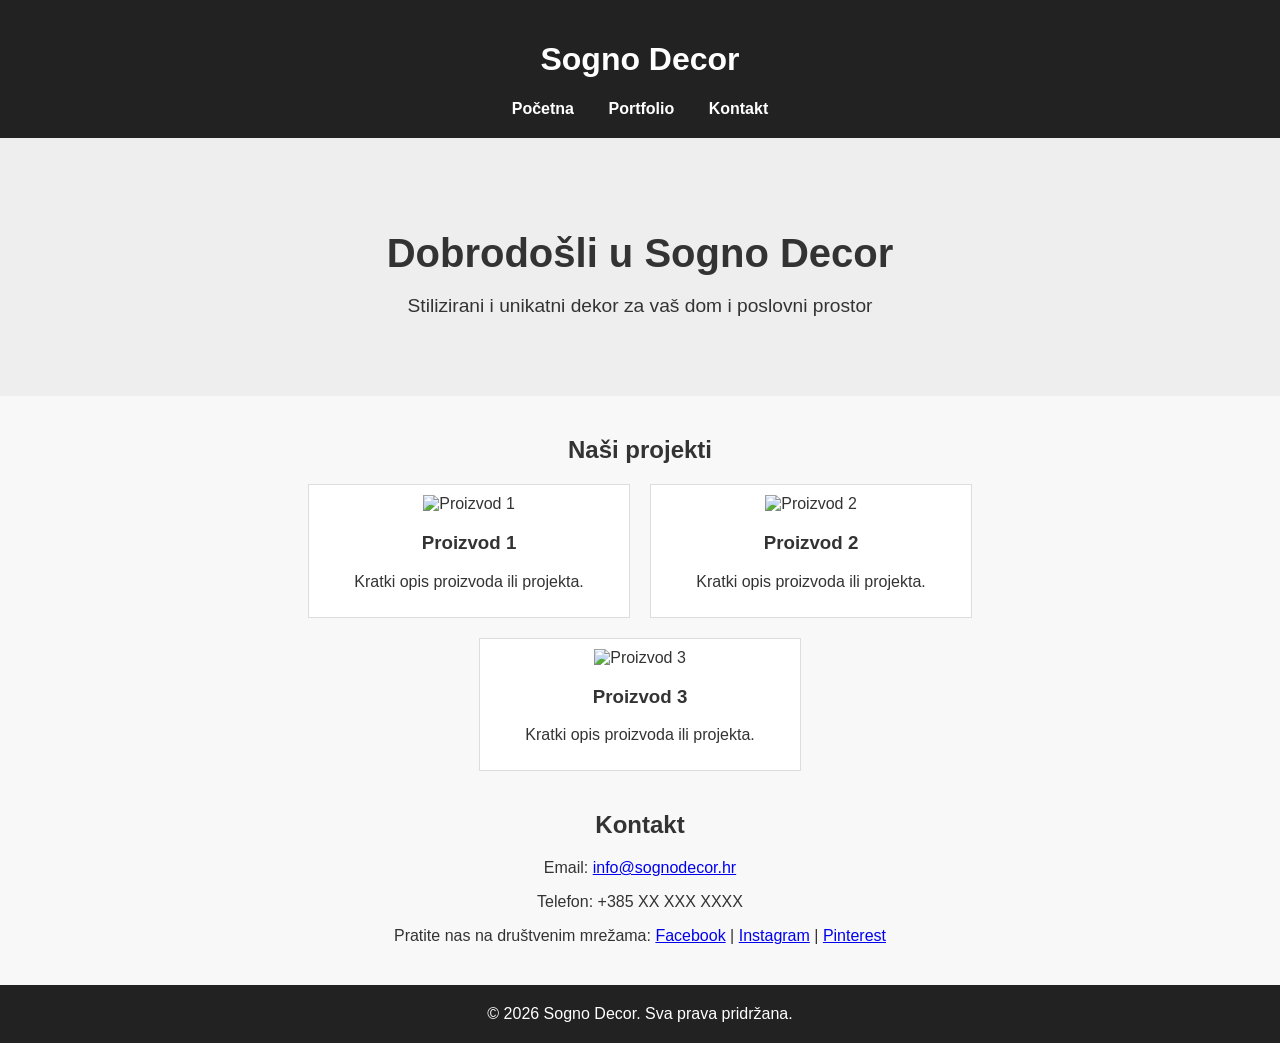
==== index.html @ f8109514 "Add files via upload" ====
<!DOCTYPE html>
<html lang="hr">
<head>
  <meta charset="UTF-8">
  <meta name="viewport" content="width=device-width, initial-scale=1.0">
  <title>Sogno Decor</title>
  <style>
    body { font-family: Arial, sans-serif; margin:0; padding:0; background:#f8f8f8; color:#333; }
    header { background:#222; color:#fff; padding:20px 0; text-align:center; }
    nav a { color:#fff; margin:0 15px; text-decoration:none; font-weight:bold; }
    .hero { text-align:center; padding:60px 20px; background:#eee; }
    .hero h1 { font-size:2.5em; margin-bottom:10px; }
    .hero p { font-size:1.2em; }
    .section { max-width:1000px; margin:40px auto; padding:0 20px; }
    .portfolio { display:flex; flex-wrap:wrap; gap:20px; justify-content:center; }
    .portfolio-item { background:#fff; border:1px solid #ddd; width:300px; padding:10px; text-align:center; }
    .portfolio-item img { width:100%; height:auto; }
    footer { background:#222; color:#fff; text-align:center; padding:20px 0; margin-top:40px; }
    footer a { color:#fff; margin:0 10px; text-decoration:none; }
  </style>
</head>
<body>

<header>
  <h1>Sogno Decor</h1>
  <nav>
    <a href="#home">Početna</a>
    <a href="#portfolio">Portfolio</a>
    <a href="#contact">Kontakt</a>
  </nav>
</header>

<section class="hero" id="home">
  <h1>Dobrodošli u Sogno Decor</h1>
  <p>Stilizirani i unikatni dekor za vaš dom i poslovni prostor</p>
</section>

<section class="section" id="portfolio">
  <h2 style="text-align:center;">Naši projekti</h2>
  <div class="portfolio">
    <div class="portfolio-item">
      <img src="images/proizvod1.jpg" alt="Proizvod 1">
      <h3>Proizvod 1</h3>
      <p>Kratki opis proizvoda ili projekta.</p>
    </div>
    <div class="portfolio-item">
      <img src="images/proizvod2.jpg" alt="Proizvod 2">
      <h3>Proizvod 2</h3>
      <p>Kratki opis proizvoda ili projekta.</p>
    </div>
    <div class="portfolio-item">
      <img src="images/proizvod3.jpg" alt="Proizvod 3">
      <h3>Proizvod 3</h3>
      <p>Kratki opis proizvoda ili projekta.</p>
    </div>
  </div>
</section>

<section class="section" id="contact">
  <h2 style="text-align:center;">Kontakt</h2>
  <p style="text-align:center;">Email: <a href="mailto:info@sognodecor.hr">info@sognodecor.hr</a></p>
  <p style="text-align:center;">Telefon: +385 XX XXX XXXX</p>
  <p style="text-align:center;">Pratite nas na društvenim mrežama:
    <a href="#">Facebook</a> | <a href="#">Instagram</a> | <a href="#">Pinterest</a>
  </p>
</section>

<footer>
  &copy; 2026 Sogno Decor. Sva prava pridržana.
</footer>

</body>
</html>
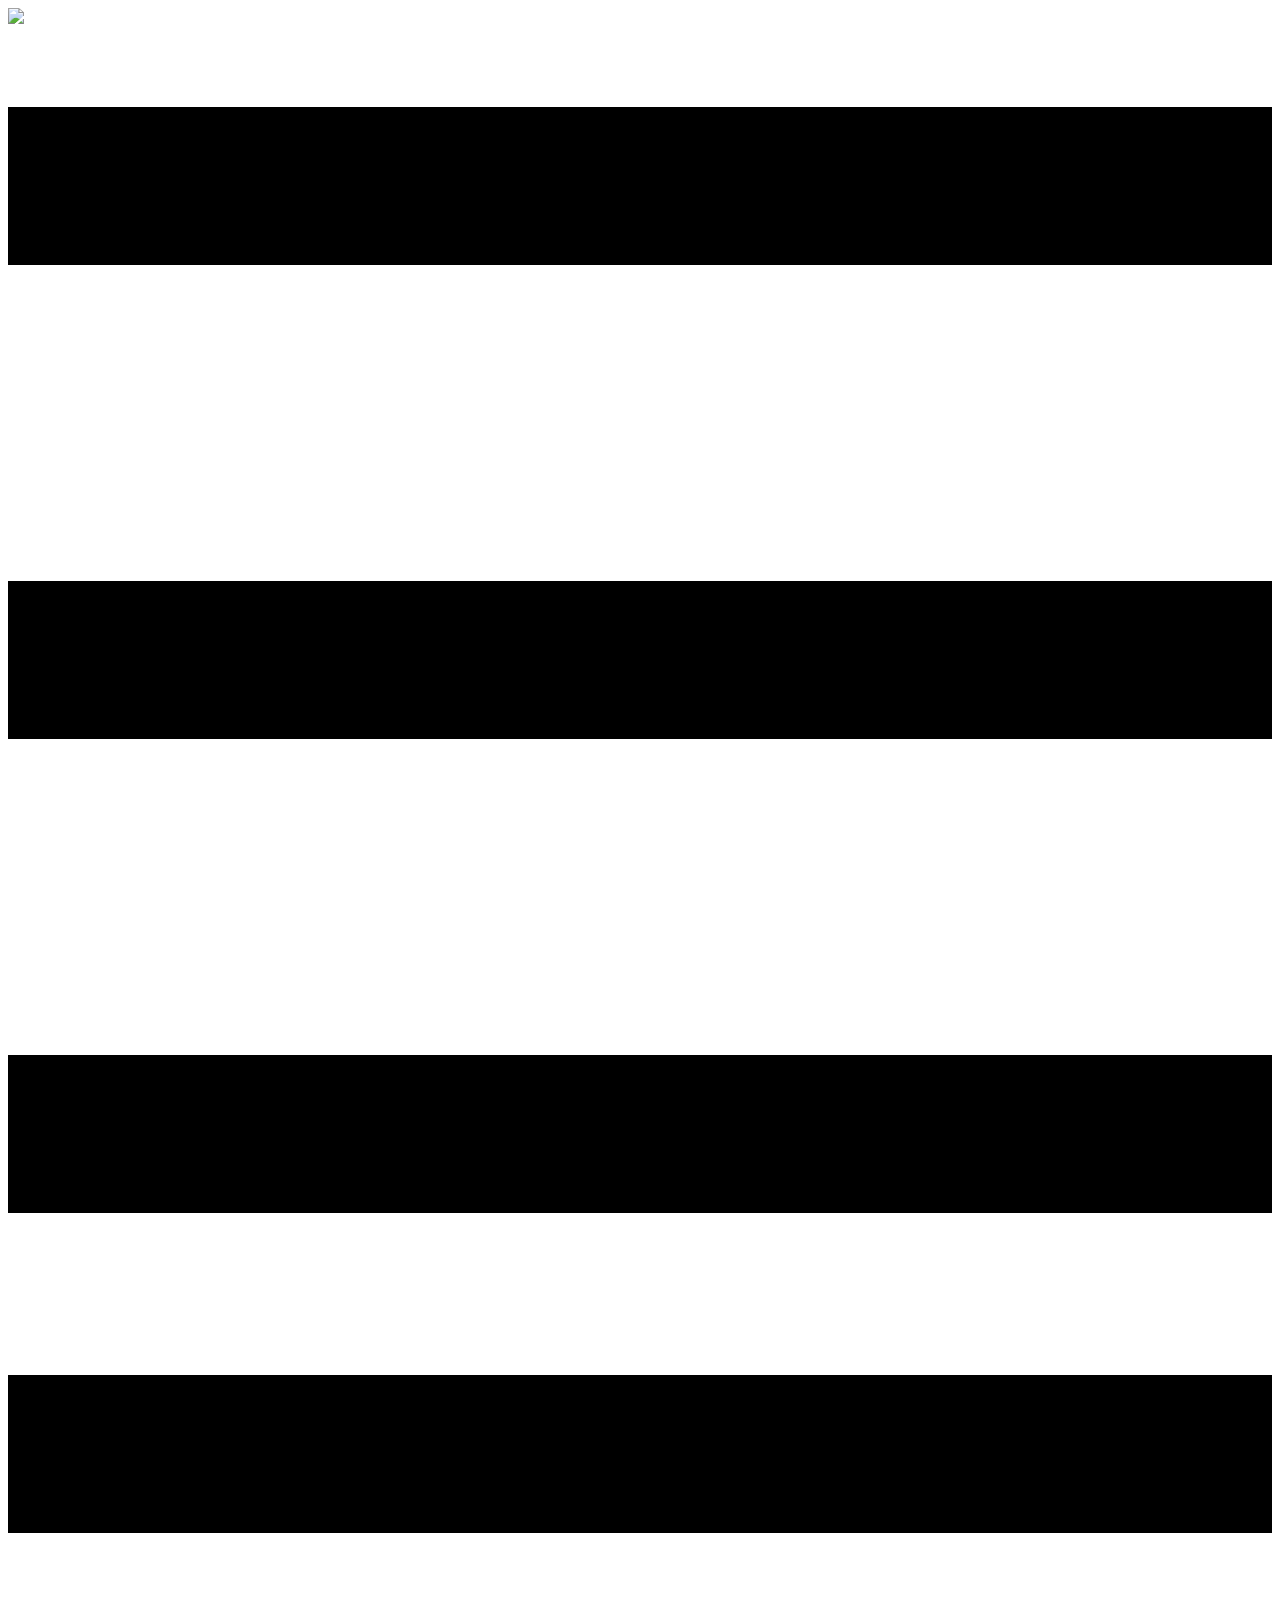
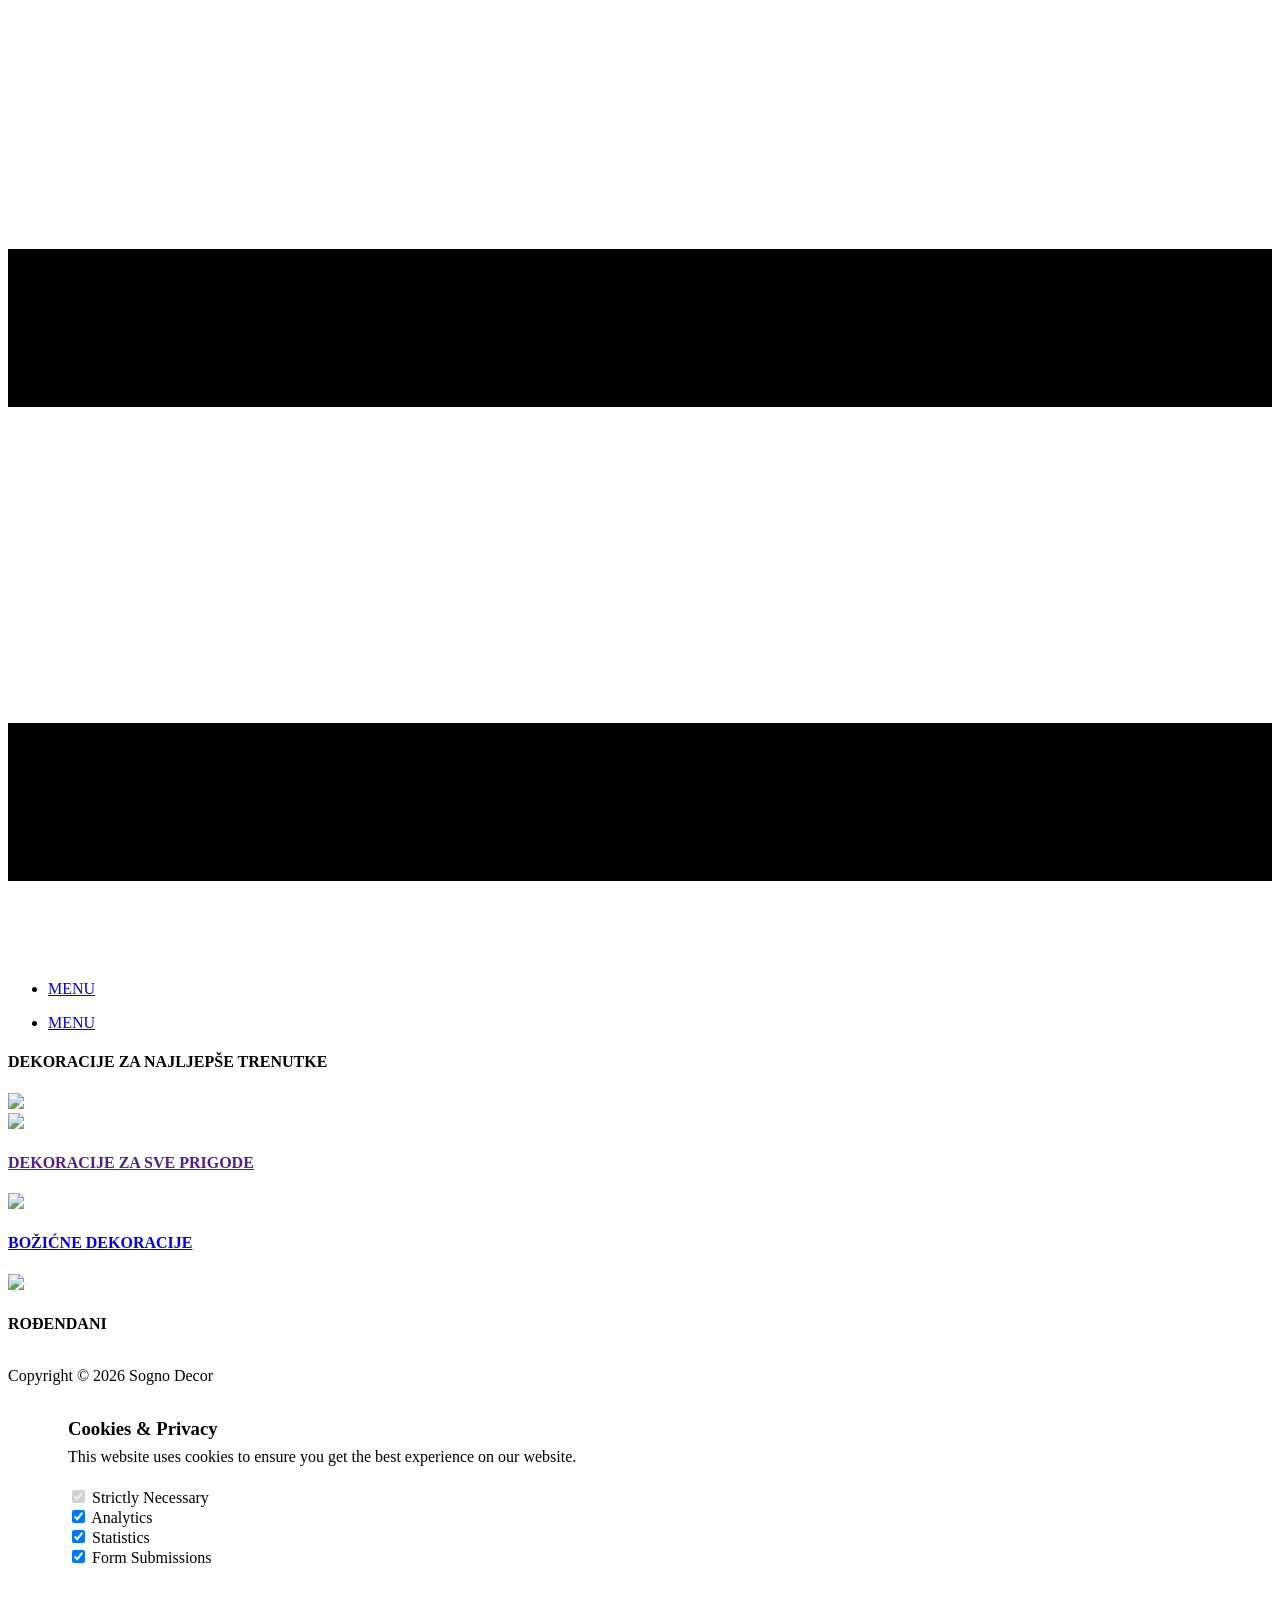
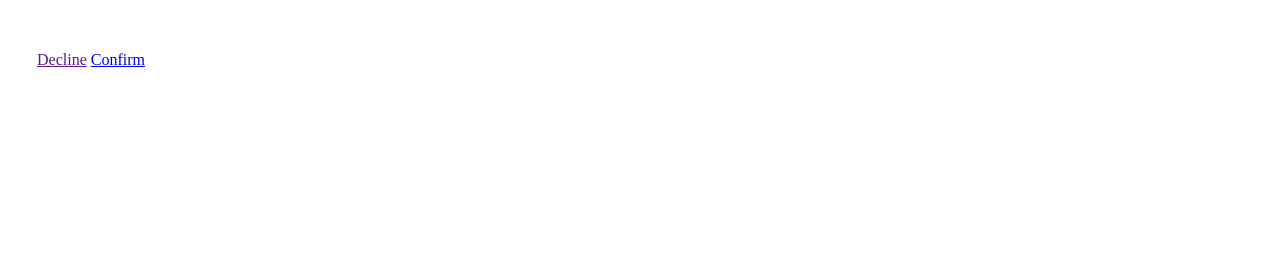
==== commit f28c0799: "Add files via upload" ====
--- a/index.html
+++ b/index.html
@@ -1,73 +1,298 @@
-<!DOCTYPE html>
-<html lang="hr">
-<head>
-  <meta charset="UTF-8">
-  <meta name="viewport" content="width=device-width, initial-scale=1.0">
-  <title>Sogno Decor</title>
-  <style>
-    body { font-family: Arial, sans-serif; margin:0; padding:0; background:#f8f8f8; color:#333; }
-    header { background:#222; color:#fff; padding:20px 0; text-align:center; }
-    nav a { color:#fff; margin:0 15px; text-decoration:none; font-weight:bold; }
-    .hero { text-align:center; padding:60px 20px; background:#eee; }
-    .hero h1 { font-size:2.5em; margin-bottom:10px; }
-    .hero p { font-size:1.2em; }
-    .section { max-width:1000px; margin:40px auto; padding:0 20px; }
-    .portfolio { display:flex; flex-wrap:wrap; gap:20px; justify-content:center; }
-    .portfolio-item { background:#fff; border:1px solid #ddd; width:300px; padding:10px; text-align:center; }
-    .portfolio-item img { width:100%; height:auto; }
-    footer { background:#222; color:#fff; text-align:center; padding:20px 0; margin-top:40px; }
-    footer a { color:#fff; margin:0 10px; text-decoration:none; }
-  </style>
-</head>
-<body>
-
-<header>
-  <h1>Sogno Decor</h1>
-  <nav>
-    <a href="#home">Početna</a>
-    <a href="#portfolio">Portfolio</a>
-    <a href="#contact">Kontakt</a>
-  </nav>
-</header>
-
-<section class="hero" id="home">
-  <h1>Dobrodošli u Sogno Decor</h1>
-  <p>Stilizirani i unikatni dekor za vaš dom i poslovni prostor</p>
-</section>
-
-<section class="section" id="portfolio">
-  <h2 style="text-align:center;">Naši projekti</h2>
-  <div class="portfolio">
-    <div class="portfolio-item">
-      <img src="images/proizvod1.jpg" alt="Proizvod 1">
-      <h3>Proizvod 1</h3>
-      <p>Kratki opis proizvoda ili projekta.</p>
-    </div>
-    <div class="portfolio-item">
-      <img src="images/proizvod2.jpg" alt="Proizvod 2">
-      <h3>Proizvod 2</h3>
-      <p>Kratki opis proizvoda ili projekta.</p>
-    </div>
-    <div class="portfolio-item">
-      <img src="images/proizvod3.jpg" alt="Proizvod 3">
-      <h3>Proizvod 3</h3>
-      <p>Kratki opis proizvoda ili projekta.</p>
-    </div>
-  </div>
-</section>
-
-<section class="section" id="contact">
-  <h2 style="text-align:center;">Kontakt</h2>
-  <p style="text-align:center;">Email: <a href="mailto:info@sognodecor.hr">info@sognodecor.hr</a></p>
-  <p style="text-align:center;">Telefon: +385 XX XXX XXXX</p>
-  <p style="text-align:center;">Pratite nas na društvenim mrežama:
-    <a href="#">Facebook</a> | <a href="#">Instagram</a> | <a href="#">Pinterest</a>
-  </p>
-</section>
-
-<footer>
-  &copy; 2026 Sogno Decor. Sva prava pridržana.
-</footer>
-
-</body>
-</html>+<!DOCTYPE html>
+<html style="font-size: 16px;" lang="en-HR"><head>
+    <meta name="viewport" content="width=device-width, initial-scale=1.0">
+    <meta charset="utf-8">
+    <meta name="keywords" content="Blooms, For Every Occasion">
+    <meta name="description" content="">
+    <title>HOME</title>
+    <link rel="stylesheet" href="nicepage.css" media="screen">
+<link rel="stylesheet" href="index.css" media="screen">
+    <script class="u-script" type="text/javascript" src="jquery.js" defer=""></script>
+    <script class="u-script" type="text/javascript" src="nicepage.js" defer=""></script>
+    
+    
+    
+    
+    <link id="u-page-google-font" rel="stylesheet" href="https://fonts.googleapis.com/css2?display=swap&amp;family=Roboto:ital,wght@0,100;0,200;0,300;0,400;0,500;0,600;0,700;0,800;0,900;1,100;1,200;1,300;1,400;1,500;1,600;1,700;1,800;1,900&amp;family=Open+Sans:ital,wght@0,300;0,400;0,500;0,600;0,700;0,800;1,300;1,400;1,500;1,600;1,700;1,800&amp;family=PT+Sans:ital,wght@0,400;0,700;1,400;1,700">
+    <script type="application/ld+json">{
+		"@context": "http://schema.org",
+		"@type": "Organization",
+		"name": "SognoDecor",
+		"url": "/",
+		"logo": "images/default-logo.png"
+}</script>
+    <meta name="theme-color" content="#d3d990">
+    <meta property="og:title" content="HOME">
+    <meta property="og:description" content="">
+    <meta property="og:type" content="website">
+    <link rel="canonical" href="/">
+  <meta data-intl-tel-input-cdn-path="intlTelInput/"></head>
+  <body data-home-page="https://sognodecorhr.nicepage.io/HOME.html?version=773193cf-d55a-4d2c-e523-e906a229654f" data-home-page-title="HOME" data-path-to-root="./" data-include-products="false" class="u-body u-clearfix u-xl-mode" data-lang="en"><header class="u-clearfix u-header u-header" id="sec-7297"><div class="u-clearfix u-sheet u-valign-middle u-sheet-1">
+        <a href="#" class="u-image u-logo u-image-1" data-lang-en="#" data-lang-hr="#">
+          <img src="images/default-logo.png" class="u-logo-image u-logo-image-1">
+        </a>
+        <nav class="u-dropdown-icon u-menu u-menu-dropdown u-offcanvas u-menu-1" role="navigation" aria-label="Menu navigation">
+          <div class="menu-collapse" style="font-size: 1rem; letter-spacing: 0px; font-weight: 700; text-transform: uppercase;">
+            <a class="u-button-style u-custom-active-border-color u-custom-border u-custom-border-color u-custom-borders u-custom-hover-border-color u-custom-left-right-menu-spacing u-custom-padding-bottom u-custom-text-color u-custom-text-decoration u-custom-text-hover-color u-custom-top-bottom-menu-spacing u-hamburger-link u-nav-link u-text-active-palette-1-base u-text-hover-palette-2-base" href="#" tabindex="-1" aria-label="Open menu" aria-controls="cb16">
+              <svg class="u-svg-link" viewBox="0 0 24 24"><use xlink:href="#menu-hamburger"></use></svg>
+              <svg class="u-svg-content" version="1.1" id="menu-hamburger" viewBox="0 0 16 16" x="0px" y="0px" xmlns:xlink="http://www.w3.org/1999/xlink" xmlns="http://www.w3.org/2000/svg"><g><rect y="1" width="16" height="2"></rect><rect y="7" width="16" height="2"></rect><rect y="13" width="16" height="2"></rect>
+</g></svg>
+            </a>
+          </div>
+          <div class="u-custom-menu u-nav-container">
+            <ul role="menubar" class="u-nav u-spacing-30 u-unstyled u-nav-1"><li role="none" class="u-nav-item"><a role="menuitem" class="u-border-2 u-border-active-palette-1-base u-border-hover-palette-1-base u-border-no-left u-border-no-right u-border-no-top u-button-style u-nav-link u-text-active-palette-1-base u-text-grey-90 u-text-hover-grey-90 u-nav-link-2" href="./" data-lang-en="{&quot;content&quot;:&quot;MENU&quot;,&quot;href&quot;:&quot;/Page-1.html&quot;}" data-lang-hr="{&quot;content&quot;:&quot;MENU&quot;,&quot;href&quot;:&quot;/Page-1.html&quot;}">MENU</a>
+</li></ul>
+          </div>
+          <div class="u-custom-menu u-nav-container-collapse" id="cb16" role="region" aria-label="Menu panel">
+            <div class="u-black u-container-style u-inner-container-layout u-opacity u-opacity-95 u-sidenav">
+              <div class="u-inner-container-layout u-sidenav-overflow">
+                <div class="u-menu-close" tabindex="-1" aria-label="Close menu"></div>
+                <ul class="u-align-center u-nav u-popupmenu-items u-unstyled u-nav-2" role="menubar"><li role="none" class="u-nav-item"><a role="menuitem" class="u-button-style u-nav-link" href="./" data-lang-en="{&quot;content&quot;:&quot;MENU&quot;,&quot;href&quot;:&quot;/Page-1.html&quot;}" data-lang-hr="{&quot;content&quot;:&quot;MENU&quot;,&quot;href&quot;:&quot;/Page-1.html&quot;}">MENU</a>
+</li></ul>
+              </div>
+            </div>
+            <div class="u-black u-menu-overlay u-opacity u-opacity-70"></div>
+          </div>
+        </nav>
+      </div></header> 
+    <section class="u-clearfix u-section-1" id="block-4">
+      <div class="u-clearfix u-sheet u-sheet-1">
+        <div class="custom-expanded data-layout-selected u-clearfix u-layout-wrap u-layout-wrap-1">
+          <div class="u-layout">
+            <div class="u-layout-row">
+              <div class="u-container-style u-image u-layout-cell u-size-30 u-image-1" data-image-width="1024" data-image-height="1024">
+                <div class="u-container-layout u-valign-top u-container-layout-1"></div>
+              </div>
+              <div class="u-align-left u-container-align-center u-container-align-left u-container-style u-layout-cell u-size-30 u-layout-cell-2">
+                <div class="u-container-layout u-valign-middle u-container-layout-2">
+                  <h4 class="u-custom-font u-font-pt-sans u-text u-text-default u-text-grey-50 u-text-1">DEKORACIJE ZA NAJLJEPŠE TRENUTKE</h4>
+                </div>
+              </div>
+            </div>
+          </div>
+        </div>
+      </div>
+    </section>
+    <section class="-lg -sm -xl -xs u-align-center u-clearfix u-container-align-center u-valign-top-lg u-section-2" src="" id="sec-17f4">
+      <div class="u-clearfix u-sheet u-valign-top-xl u-sheet-1">
+        <img class="custom-expanded u-image u-image-1" src="images/Background.png" data-image-width="736" data-image-height="1408">
+        <div class="data-layout-selected u-clearfix u-expanded-width u-gutter-32 u-layout-wrap u-layout-wrap-1">
+          <div class="u-layout">
+            <div class="u-layout-row">
+              <div class="u-align-center u-border-no-bottom u-border-no-left u-border-no-right u-border-no-top u-container-align-center u-container-style u-layout-cell u-left-cell u-size-20 u-white u-layout-cell-1">
+                <div class="u-container-layout u-container-layout-1">
+                  <img class="u-expanded-width u-image u-image-2" src="images/Untitled2.jpg">
+                  <h4 class="u-text u-text-palette-2-base u-text-1">
+                    <a class="u-border-none u-btn u-button-link u-button-style u-none u-text-palette-1-base u-btn-1" href="">DEKORACIJE ZA SVE PRIGODE </a>
+                  </h4>
+                </div>
+              </div>
+              <div class="u-align-center u-container-align-center u-container-style u-layout-cell u-size-20 u-white u-layout-cell-2">
+                <div class="u-container-layout u-valign-top u-container-layout-2">
+                  <img class="u-expanded-width u-image u-image-3" src="images/IMG-20260308-WA0006.jpg" data-image-width="1536" data-image-height="2048">
+                  <h4 class="u-text u-text-palette-2-base u-text-2">
+                    <a class="u-active-none u-border-none u-btn u-button-link u-button-style u-hover-none u-none u-text-palette-1-base u-btn-2" href="Page-2.html" data-page-id="698911082" title="Page 2">BOŽIĆNE DEKORACIJE<br>
+                    </a>
+                  </h4>
+                </div>
+              </div>
+              <div class="u-align-center u-container-align-center u-container-style u-layout-cell u-right-cell u-size-20 u-white u-layout-cell-3">
+                <div class="u-container-layout u-valign-top u-container-layout-3">
+                  <img class="u-expanded-width u-image u-image-4" src="images/IMG-20260314-WA0003.jpg" data-image-width="1536" data-image-height="2048">
+                  <h4 class="u-text u-text-palette-2-base u-text-3">ROĐENDANI </h4>
+                </div>
+              </div>
+            </div>
+          </div>
+        </div>
+      </div>
+    </section>
+    
+    
+    
+    <footer class="u-align-center u-clearfix u-container-align-center u-footer u-grey-80 u-footer" id="sec-3e03"><div class="u-clearfix u-sheet u-sheet-1">
+        <p class="u-align-left u-text u-text-1" data-lang-en="Copyright © 2026 Sogn&lt;span style=&quot;font-size: 1.25rem;&quot;&gt;​​&lt;span style=&quot;font-size: 1.875rem;&quot;&gt;​​&lt;span style=&quot;font-weight: 700;&quot;&gt;​&lt;/span&gt;&lt;/span&gt;&lt;/span&gt;o Decor 
+
+" data-lang-hr="Copyright © 2026 Sogn&lt;span style=&quot;font-size: 1.25rem;&quot;&gt;​​&lt;span style=&quot;font-size: 1.875rem;&quot;&gt;​​&lt;span style=&quot;font-weight: 700;&quot;&gt;​&lt;/span&gt;&lt;/span&gt;&lt;/span&gt;o Decor 
+
+">Copyright © 2026 Sogn<span style="font-size: 1.25rem;"><span style="font-size: 1.875rem;"><span style="font-weight: 700;"></span></span></span>o Decor 
+        </p>
+      </div></footer><section class="u-align-center u-clearfix u-container-align-center u-cookies-consent u-grey-80 u-cookies-consent" id="gdpr-1">
+      <div class="u-clearfix u-sheet u-valign-middle u-sheet-1">
+        <div class="data-layout-selected u-clearfix u-expanded-width u-layout-wrap u-layout-wrap-1">
+          <div class="u-gutter-0 u-layout">
+            <div class="u-layout-row">
+              <div class="u-container-style u-layout-cell u-left-cell u-size-43 u-layout-cell-1">
+                <div class="u-container-layout u-container-layout-1">
+                  <h3 class="u-text u-text-default u-text-1">Cookies &amp; Privacy</h3>
+                  <p class="u-text u-text-default u-text-2">This website uses cookies to ensure you get the best experience on our website.</p>
+                  <div class="custom-expanded u-cookie-preferences u-cookie-preferences-1">
+                    <label class="u-form-control-hidden u-label"></label>
+                    <div class="u-form-checkbox-group-wrapper">
+                      <div class="u-input-row">
+                        <input id="field-cookie-necessary" disabled="" type="checkbox" name="cookie-preferences" value="necessary" class="u-field-input" checked="checked">
+                        <label class="u-field-label" for="field-cookie-necessary">Strictly Necessary</label>
+                      </div>
+                      <div class="u-input-row">
+                        <input id="field-cookie-analytics" checked="checked" type="checkbox" name="cookie-preferences" value="analytics" class="u-field-input">
+                        <label class="u-field-label" for="field-cookie-analytics">Analytics</label>
+                      </div>
+                      <div class="u-input-row">
+                        <input id="field-cookie-statistics" checked="checked" type="checkbox" name="cookie-preferences" value="statistics" class="u-field-input">
+                        <label class="u-field-label" for="field-cookie-statistics">Statistics</label>
+                      </div>
+                      <div class="u-input-row">
+                        <input id="field-cookie-form-submissions" checked="checked" type="checkbox" name="cookie-preferences" value="submissions" class="u-field-input">
+                        <label class="u-field-label" for="field-cookie-form-submissions">Form Submissions</label>
+                      </div>
+                    </div>
+                  </div>
+                </div>
+              </div>
+              <div class="u-align-left u-container-align-left u-container-style u-layout-cell u-right-cell u-size-17 u-layout-cell-2">
+                <div class="u-container-layout u-container-layout-2">
+                  <a href="" class="u-btn u-button-decline u-button-style u-btn-1">Decline</a>
+                  <a href="###" class="u-btn u-button-confirm u-button-style u-palette-1-base u-btn-2">Confirm</a>
+                </div>
+              </div>
+            </div>
+          </div>
+        </div>
+      </div>
+    <style> .u-cookies-consent {
+  background-image: none;
+}
+
+.u-cookies-consent .u-sheet-1 {
+  min-height: 263px;
+}
+
+.u-cookies-consent .u-layout-wrap-1 {
+  margin-top: 30px;
+  margin-bottom: 30px;
+}
+
+.u-cookies-consent .u-layout-cell-1 {
+  min-height: 203px;
+}
+
+.u-cookies-consent .u-container-layout-1 {
+  padding: 0 60px;
+}
+
+.u-cookies-consent .u-text-1 {
+  margin-top: 0;
+  margin-right: 20px;
+  margin-bottom: 0;
+}
+
+.u-cookies-consent .u-text-2 {
+  margin: 8px 20px 0 0;
+}
+
+.u-cookies-consent .u-cookie-preferences-1 {
+  width: 697px;
+  margin: 21px 0 0;
+}
+
+.u-cookies-consent .u-layout-cell-2 {
+  min-height: 203px;
+}
+
+.u-cookies-consent .u-container-layout-2 {
+  padding: 30px 29px;
+}
+
+.u-cookies-consent .u-btn-1 {
+  margin: 51px 0 0 auto;
+}
+
+.u-cookies-consent .u-btn-2 {
+  margin: -42px auto 0 0;
+}
+
+@media (max-width: 1199px) {
+  .u-cookies-consent .u-sheet-1 {
+    min-height: 131px;
+  }
+
+  .u-cookies-consent .u-layout-cell-1 {
+    min-height: 167px;
+  }
+
+  .u-cookies-consent .u-text-1 {
+    margin-right: 0;
+  }
+
+  .u-cookies-consent .u-text-2 {
+    margin-right: 0;
+  }
+
+  .u-cookies-consent .u-cookie-preferences-1 {
+    width: 554px;
+  }
+
+  .u-cookies-consent .u-layout-cell-2 {
+    min-height: 167px;
+  }
+
+  .u-cookies-consent .u-btn-1 {
+    margin-right: 0;
+  }
+
+  .u-cookies-consent .u-btn-2 {
+    margin-top: -42px;
+    margin-left: 0;
+  }
+}
+
+@media (max-width: 991px) {
+  .u-cookies-consent .u-sheet-1 {
+    min-height: 106px;
+  }
+
+  .u-cookies-consent .u-layout-cell-1 {
+    min-height: 100px;
+  }
+
+  .u-cookies-consent .u-container-layout-1 {
+    padding-left: 30px;
+    padding-right: 30px;
+  }
+
+  .u-cookies-consent .u-cookie-preferences-1 {
+    width: 456px;
+  }
+
+  .u-cookies-consent .u-layout-cell-2 {
+    min-height: 100px;
+  }
+}
+
+@media (max-width: 767px) {
+  .u-cookies-consent .u-sheet-1 {
+    min-height: 225px;
+  }
+
+  .u-cookies-consent .u-container-layout-1 {
+    padding-left: 10px;
+    padding-right: 10px;
+    padding-bottom: 20px;
+  }
+
+  .u-cookies-consent .u-container-layout-2 {
+    padding: 10px;
+  }
+}
+
+@media (max-width: 575px) {
+  .u-cookies-consent .u-sheet-1 {
+    min-height: 121px;
+  }
+
+  .u-cookies-consent .u-cookie-preferences-1 {
+    width: 320px;
+  }
+}</style></section>
+  
+</body></html>
